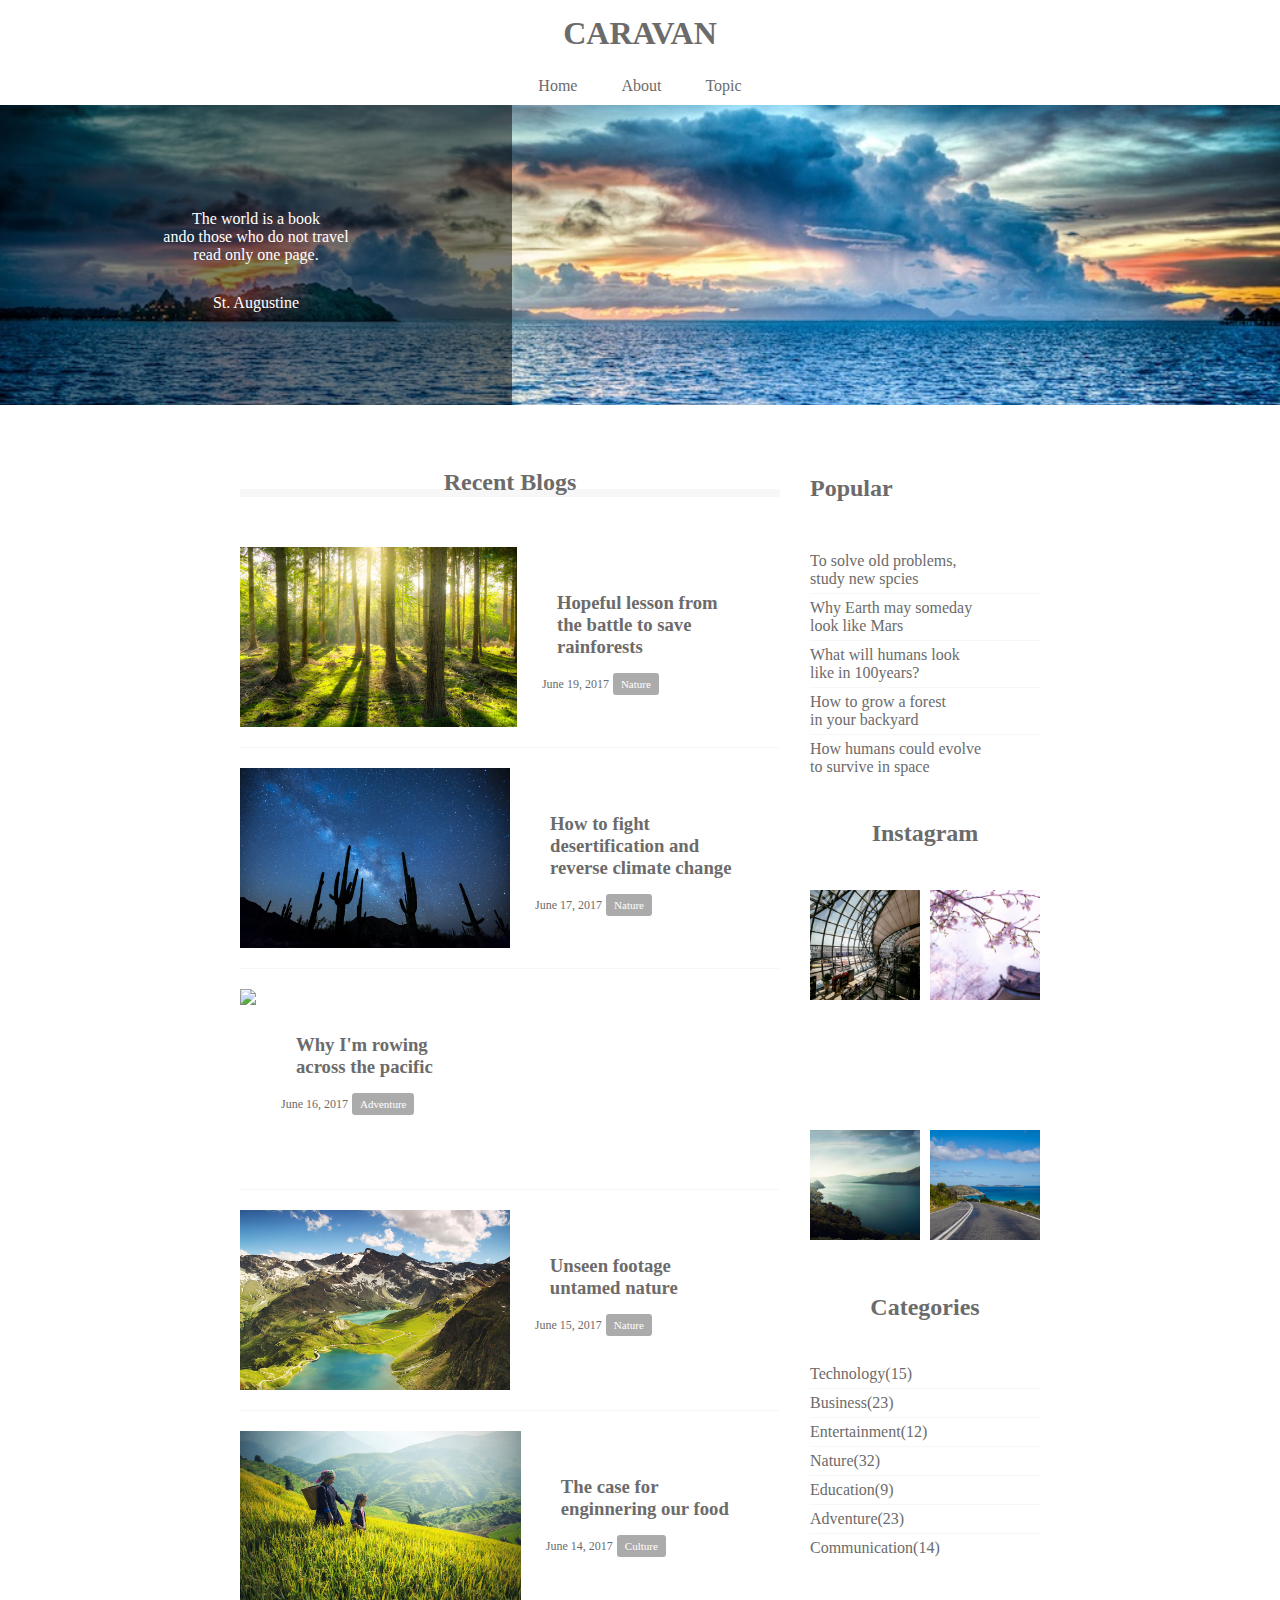
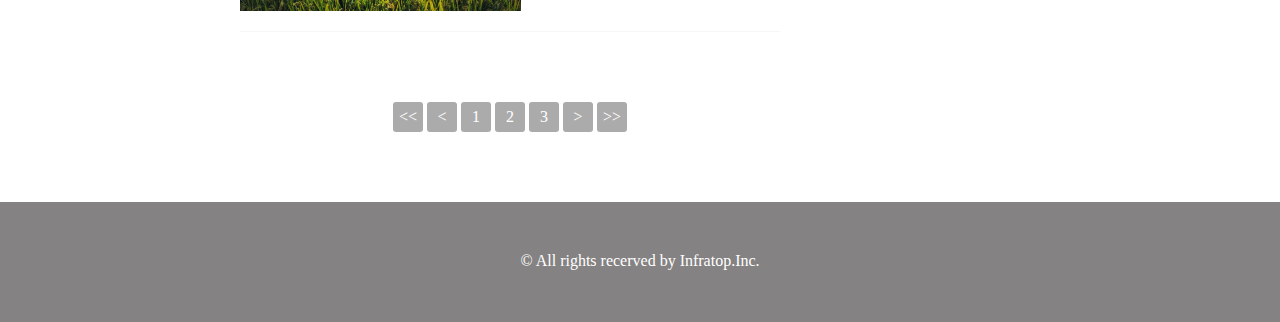
==== caravan/index.html @ 8fa047ab "Start 1-8" ====
<!DOCTYPE html>
<html>
<head>
  <meta charset="UTF-8">
  <!-- CSSファイルの読み込み -->
  <link rel="stylesheet" href="style.css">
  <title>CARAVAN</title>
</head>
<body>

	<!-- header -->
	<header>
		<h1 class="headline">
			<a href="index.html">CARAVAN</a>
		</h1>
	</header>
	<nav>
		<ul class="nav-list">
			<li class="nav-list-item">
				<a href="index.html">Home</a>
			</li>
			<li class="nav-list-item">About</li>
			<li class="nav-list-item">Topic</li>
		</ul>
	</nav>
	<!-- main-visual用のdiv -->
	<div class="main-visual">
		<div class="main-visual-content">
			<!-- pタグ（と文字）を追加 -->
			<p class="main-visual-text">
				The world is a book<br>
				ando those who do not travel<br>
				read only one page.
			</p>
			<p class="main-visual-name">
				St. Augustine
			</p>
		</div>
	</div>
	<!-- main用のdiv -->
	<main class="clearfix">
		<section class="blog">
			<h2 class="blog-headline">Recent Blogs</h2>
			<div class="blog-box">
			 <div class="blog-item clearfix">
				<img class="blog-image" src="img/forest.jpg">
				<section class="blog-text">
					<h3 class="blog-text-headline">
						<a href="single.html">
							Hopeful lesson from<br>
							the battle to save<br>
							rainforests
						</a>
					</h3>
					<p class="blog-date"> June 19, 2017</p>
					<span class="category">Nature</span>
				</section>
			</div>
			<div class="blog-item clearfix">
				<img class="blog-image" src="img/desert.jpg">
				<section class="blog-text">
					<h3 class="blog-text-headline">
						<a href="single.html">
							How to fight<br>
							desertification and<br>
							reverse climate change
						</a>
					</h3>
					<p class="blog-date"> June 17, 2017</p>
					<span class="category">Nature</span>
				</section>
			</div>
			<div class="blog-item clearfix">
				<img class="blog-image" src="img/sunset.jpg">
				<section class="blog-text">
					<h3 class="blog-text-headline">
						<a href="single.html">
							Why I'm rowing<br>
							across the pacific
						</a>
					</h3>
					<p class="blog-date"> June 16, 2017</p>
					<span class="category">Adventure</span>
				</section>
			</div>
			<div class="blog-item clearfix">
				<img class="blog-image" src="img/italy.jpg">
				<section class="blog-text">
					<h3 class="blog-text-headline">
						<a href="single.html">
							Unseen footage<br>
							untamed nature
						</a>
					</h3>
					<p class="blog-date"> June 15, 2017</p>
					<span class="category">Nature</span>
				</section>
			</div>
			<div class="blog-item clearfix">
				<img class="blog-image" src="img/asia.jpg">
				<section class="blog-text">
					<h3 class="blog-text-headline">
						<a href="single.html">
							The case for<br>
							enginnering our food
						</a>
					</h3>
					<p class="blog-date"> June 14, 2017</p>
					<span class="category">Culture</span>
				</section>
			</div>
		   </div>
		   <div id="pagination">
		   	<p><<</p>
		   	<p><</p>
		   	<p>1</p>
		   	<p>2</p>
		   	<p>3</p>
		   	<p>></p>
		   	<p>>></p>
		   </div>
		</section>
		<div class="sidebar">
			<section class="popular">
				<h2 class="sidebar-headline">Popular</h2>
				<div class="sidebar-contents">
					<p class="popular-text">To solve old problems,<br>study new spcies</p>
					<p class="popular-text">Why Earth may someday<br>look like Mars</p>
					<p class="popular-text">What will humans look<br>like in 100years?</p>
					<p class="popular-text">How to grow a forest<br>in your backyard</p>
					<p class="popular-text">How humans could evolve<br>to survive in space</p>
				</div>
			</section>
			<section class="instagram">
				<h2 class="instagram-headline">Instagram</h2>
				<div class="sidebar-contents clearfix">
					<div class="instagram-box"></div>
					<div class="instagram-box"></div>
					<div class="instagram-box"></div>
					<div class="instagram-box"></div>
					<div class="instagram-box"></div>
					<div class="instagram-box"></div>
				</div>
			</section>
			<section class="categories">
				<h2 class="categories-headline">Categories</h2>
				<div class="sidebar-contents">
					<p class="categories-text">Technology(15)</p>
					<p class="categories-text">Business(23)</p>
					<p class="categories-text">Entertainment(12)</p>
					<p class="categories-text">Nature(32)</p>
					<p class="categories-text">Education(9)</p>
					<p class="categories-text">Adventure(23)</p>
					<p class="categories-text">Communication(14)</p>
				</div>
			</section>
		</div>
	</main>
	<!-- footer -->
	<footer>
		<p class="footer-text">© All rights recerved by Infratop.Inc.</p>
	</footer>
</body>
</html>
---- caravan/style.css ----
* {
  margin: 0;
  padding: 0;
  box-sizing: border-box;
  color: #6c6b6b;
}
a {
	text-decoration: none;
}

.clearfix::after {
  content: "";
  display: block;
  clear: both;
}

header {
	width: 90%;
	padding: 15px 0;
	margin: 0 auto;
	text-align: center;
}

header .headline {
	font-size: 32px;
}

.nav-list {
	text-align: center;
	padding: 10px 0;
	margin: 0 auto;
}

.nav-list-item {
	list-style: none;
	display: inline-block;
	margin: 0 20px;
}

.main-visual {
	width: 100%;
	height: 300px;
	background-image: url(img/mv.jpg);
	background-size: cover;
	background-position: center;
}

.main-visual-content {
	width: 40%;
	height: 300px;
	background-color: rgba( 0, 0, 0, 0.5);
	text-align: center;
	padding-top: 105px;
}

.main-visual-text {
	color: #fff;
}

.main-visual-name {
	margin-top: 30px;
	color: #fff;
}

main {
	width: 800px;
	margin: 0 auto;
	padding: 70px 0;

}

.blog {
	width: 540px;
	float: left;
	margin-right: 30px;
}

.blog-headline {
	border-bottom: 8px solid #f7f7f7;
	text-align: center;
	line-height: 0.6;
}

.blog-box {
	padding-top: 50px;
}

.blog-item {
	padding-bottom: 20px;
	margin-bottom: 20px;
	border-bottom: 1px solid #f7f7f7;
}

.blog-image {
	height: 180px;
	float: left;
}


.blog-text-headline {
	width: 230px;
	padding: 15px;
	word-wrap: break-word;
}

.blog-text {
	float: left;
	padding: 30px 0 0 25px;
}

.blog-date {
	font-size: 12px;
	display: inline-block;
}

.category {
	display: inline-block;
	padding: 5px 8px;
	background-color: #acabab;
	border-radius: 3px;
	color: #fff;
	font-size: 11px;
}

#pagination {
	text-align: center;
	padding-top: 50px;
}

#pagination p {
	display: inline-block;
	width: 30px;
	height: 30px;
	margin 0 5px;
	color: #fff;
	background-color: #acabab;
	border-radius: 3px;
	line-height: 30px;
}

.sidebar {
	width: 230px;
	float: left;
}

.sidebar-headling, .instagram-headline, .categories-headline {
	border-bottom 8px solid #f7f7f7;
	text-align: center;
	line-height: 0.6;
}

.sidebar-contents {
	padding: 50px 0;
}

.popular-text, .categories-text {
	padding-bottom: 5px;
	border-bottom: 1px solid #f7f7f7;
	margin-bottom: 5px;
}

.popular-text:last-child, .categories-text:last-child {
	margin: 0;
	padding: 0;
	border: none;
}

.instagram-box {
	float: left;
	width: 110px;
	padding-top: 110px;
	background-size: cover;
	background-position: center;
}

.instagram-box:nth-child(odd) {
	margin: 0 10px 10px 0;
}

.instagram-box:nth-child(1) {
	background-image: url(img/airport.jpg);
}

.instagram-box:nth-child(2) {
	background-image: url(img/japan.jpg);
}

.instagram-box:nth-child(3) {
	background-image: url(img/snow.jpg);
}

.instagram-box:nth-child(4) {
	background-image: url(img/japan2.jpg);
}

.instagram-box:nth-child(5) {
	background-image: url(img/lake.jpg);
}

.instagram-box:nth-child(6) {
	background-image: url(img/road.jpg);
}

footer {
	width: 100%;
	height: 120px;
	text-align: center;
	padding: 50px 0;
	background-color: #848282;
}

.footer-text {
	color: #fff;
}
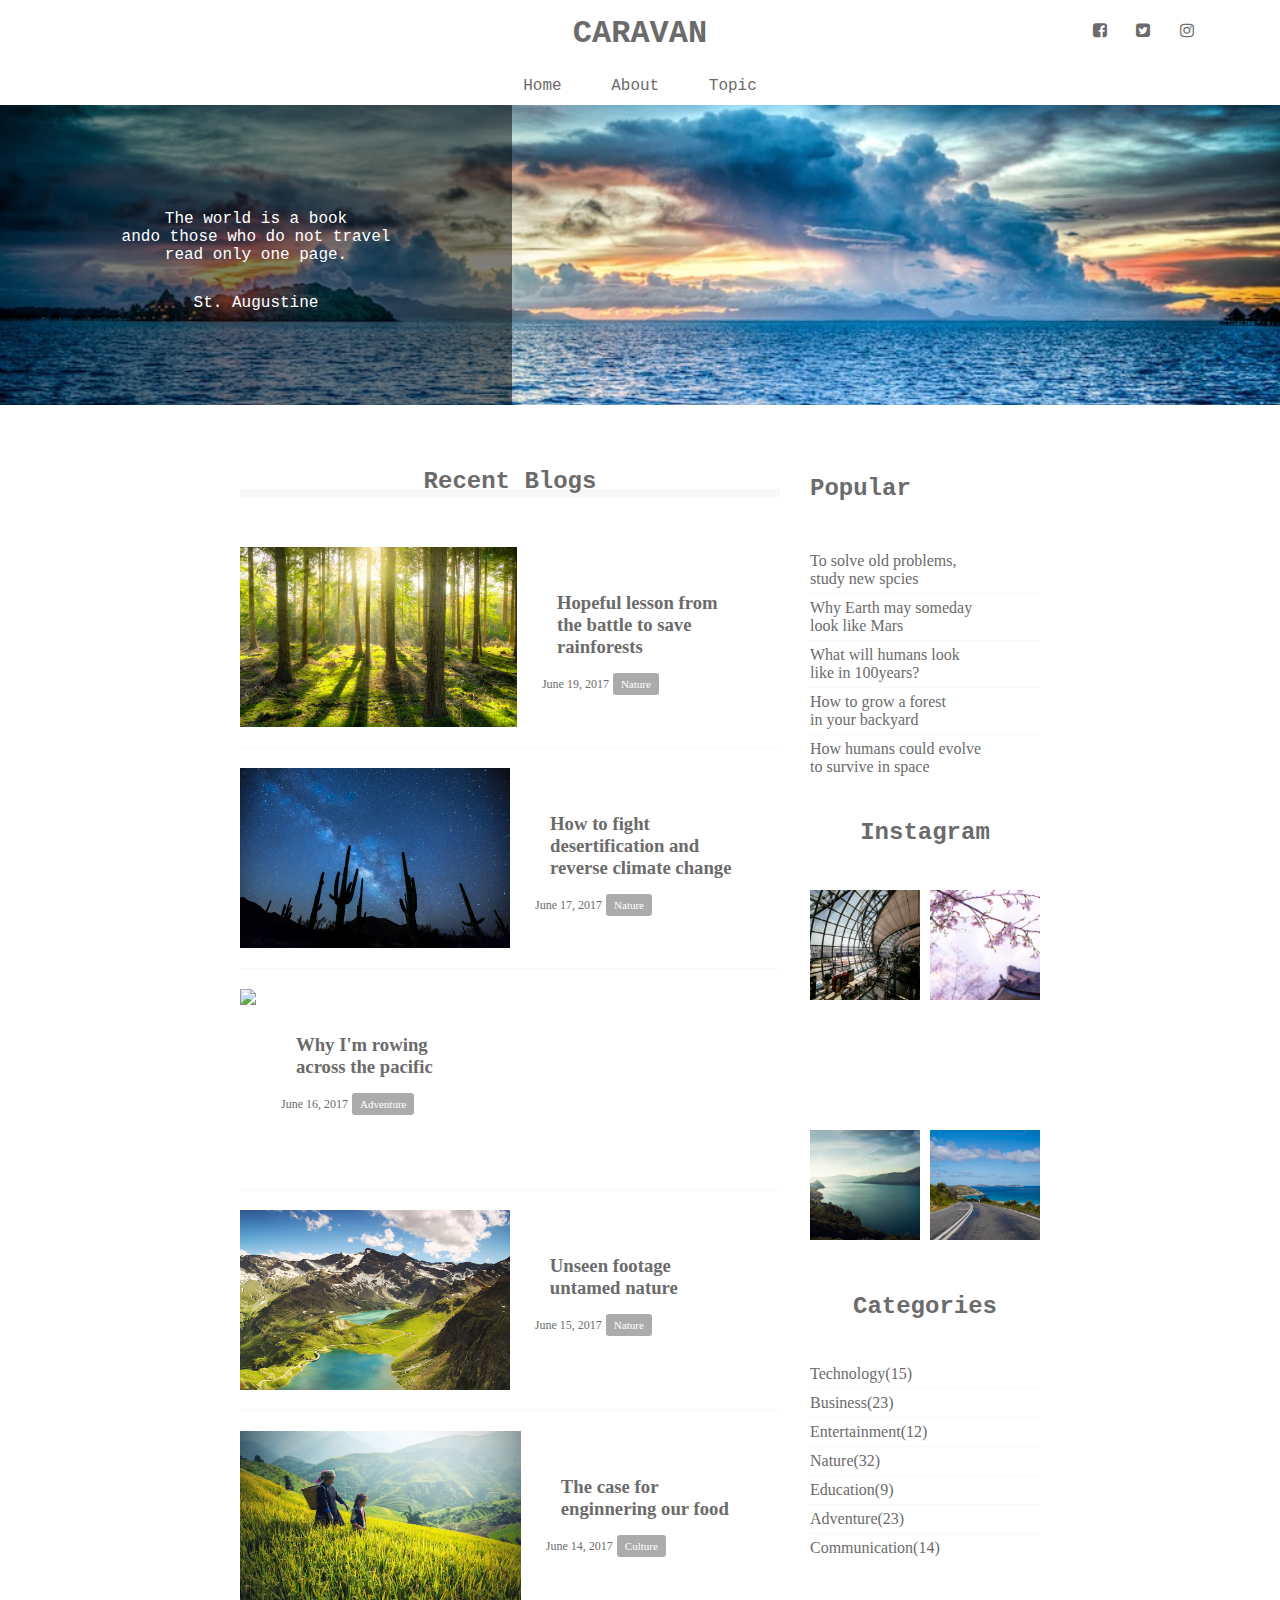
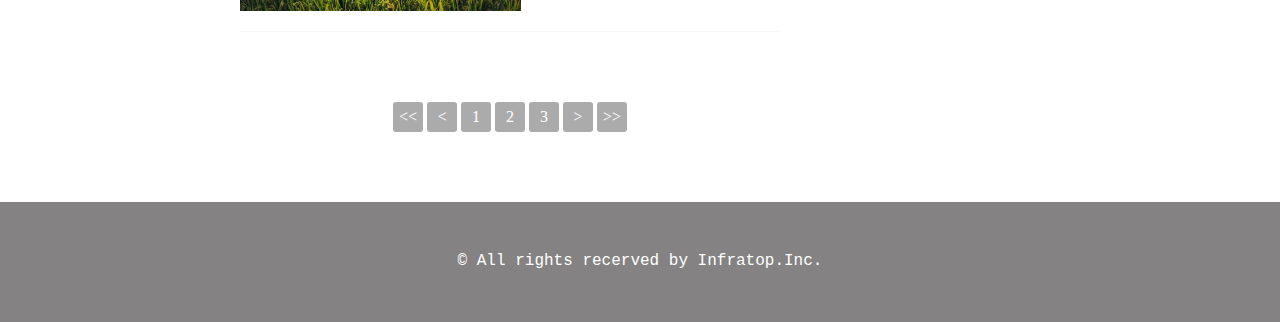
==== commit 2fea22af: "Finish 1-8" ====
--- a/caravan/index.html
+++ b/caravan/index.html
@@ -3,6 +3,7 @@
 <head>
   <meta charset="UTF-8">
   <!-- CSSファイルの読み込み -->
+  <link rel="stylesheet" href="https://maxcdn.bootstrapcdn.com/font-awesome/4.7.0/css/font-awesome.min.css">
   <link rel="stylesheet" href="style.css">
   <title>CARAVAN</title>
 </head>
@@ -13,6 +14,11 @@
 		<h1 class="headline">
 			<a href="index.html">CARAVAN</a>
 		</h1>
+		<div class="social">
+			<i class="fa fa-facebook-square"></i>
+			<i class="fa fa-twitter-square"></i>
+			<i class="fa fa-instagram"></i>
+		</div>
 	</header>
 	<nav>
 		<ul class="nav-list">
--- a/caravan/style.css
+++ b/caravan/style.css
@@ -14,7 +14,11 @@
   clear: both;
 }
 
+header, nav, h2, .main-visual, footer {
+	font-family: Chalkduster, "Bradley Hand", Courier, "Segoe Print", sans-serif;
+}
 header {
+	position: relative;
 	width: 90%;
 	padding: 15px 0;
 	margin: 0 auto;
@@ -23,6 +27,16 @@
 
 header .headline {
 	font-size: 32px;
+}
+
+.social {
+	position: absolute;
+	top: 22px;
+	right: 22px;
+}
+.social i {
+	display: inline-block;
+	margin-left: 20px;
 }
 
 .nav-list {
